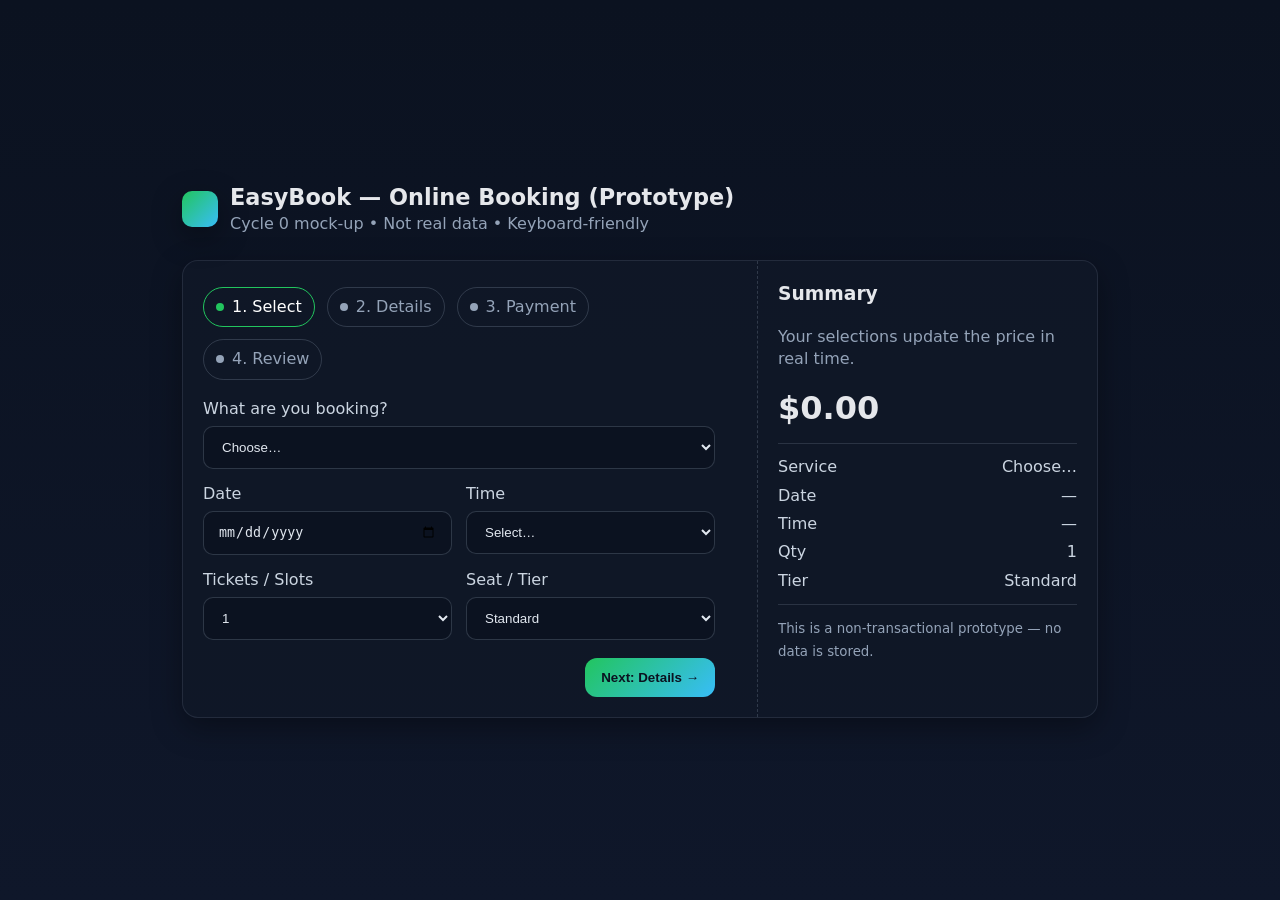
==== index.html @ df86c5bf "will it work" ====
<!DOCTYPE html>
<html lang="en">
<head>
  <meta charset="UTF-8" />
  <meta name="viewport" content="width=device-width, initial-scale=1" />
  <title>EasyBook • Prototype (Cycle 0)</title>
  <style>
    :root{
      --bg:#0f172a; /* slate-900 */
      --card:#111827; /* gray-900 */
      --ink:#e5e7eb; /* gray-200 */
      --muted:#94a3b8; /* slate-400 */
      --brand:#22c55e; /* green-500 */
      --brand-2:#38bdf8; /* sky-400 */
      --danger:#ef4444;
      --shadow:0 10px 30px rgba(0,0,0,.35);
    }
    *{box-sizing:border-box}
    body{margin:0;background:linear-gradient(180deg,#0b1220,#0f172a);color:var(--ink);font:16px/1.4 system-ui,-apple-system,Segoe UI,Roboto;min-height:100vh;display:flex;}
    .wrap{max-width:980px;margin:auto;padding:32px;flex:1}
    header{display:flex;align-items:center;gap:12px;margin-bottom:24px}
    header .logo{width:36px;height:36px;border-radius:10px;background:linear-gradient(135deg,var(--brand),var(--brand-2));box-shadow:var(--shadow)}
    h1{font-size:1.4rem;margin:0}
    .card{background:rgba(17,24,39,.8);border:1px solid rgba(148,163,184,.15);border-radius:16px;box-shadow:var(--shadow)}
    .grid{display:grid;grid-template-columns:1fr 340px;gap:22px}
    @media (max-width:900px){.grid{grid-template-columns:1fr}}
    .main{padding:20px}
    .aside{padding:20px;border-left:1px dashed rgba(148,163,184,.25)}
    @media (max-width:900px){.aside{border-left:0;border-top:1px dashed rgba(148,163,184,.25)}}
    .stepper{display:flex;gap:12px;flex-wrap:wrap;margin:6px 0 18px}
    .chip{display:inline-flex;align-items:center;gap:8px;padding:8px 12px;border-radius:999px;border:1px solid rgba(148,163,184,.25);color:var(--muted)}
    .chip.active{border-color:var(--brand);color:#fff}
    .chip .dot{width:8px;height:8px;border-radius:50%;background:var(--muted)}
    .chip.active .dot{background:var(--brand)}
    label{display:block;margin:14px 0 6px;color:#cbd5e1}
    input,select{width:100%;padding:12px 14px;border-radius:10px;border:1px solid rgba(148,163,184,.25);background:#0b1220;color:#e2e8f0}
    .row{display:grid;grid-template-columns:1fr 1fr;gap:14px}
    .btns{display:flex;justify-content:space-between;margin-top:18px}
    button{padding:12px 16px;border-radius:12px;border:0;cursor:pointer}
    .primary{background:linear-gradient(135deg,var(--brand),var(--brand-2));color:#0b1220;font-weight:700}
    .ghost{background:transparent;border:1px solid rgba(148,163,184,.35);color:var(--ink)}
    .price{font-size:2rem;font-weight:800;margin:0}
    .muted{color:var(--muted)}
    .notice{margin-top:8px;color:#fca5a5;font-size:.9rem;display:none}
    .show{display:block}
    .review-item{display:flex;justify-content:space-between;margin:6px 0;color:#cbd5e1}
    .divider{height:1px;background:rgba(148,163,184,.2);margin:12px 0}
  </style>
</head>
<body>
  <div class="wrap">
    <header>
      <div class="logo" aria-hidden="true"></div>
      <div>
        <h1>EasyBook — Online Booking (Prototype)</h1>
        <div class="muted">Cycle 0 mock-up • Not real data • Keyboard-friendly</div>
      </div>
    </header>

    <section class="card grid" aria-label="Booking flow">
      <div class="main">
        <nav class="stepper" aria-label="Steps">
          <div class="chip active" data-step="0"><span class="dot"></span><span>1. Select</span></div>
          <div class="chip" data-step="1"><span class="dot"></span><span>2. Details</span></div>
          <div class="chip" data-step="2"><span class="dot"></span><span>3. Payment</span></div>
          <div class="chip" data-step="3"><span class="dot"></span><span>4. Review</span></div>
        </nav>

        <!-- Selection -->
        <form id="step-0" autocomplete="on">
          <label for="service">What are you booking?</label>
          <select id="service" required>
            <option value="">Choose…</option>
            <option value="concert">Concert: City Chamber Night</option>
            <option value="clinic">Clinic: Wellness Check</option>
            <option value="tour">Museum Tour</option>
          </select>
          <div id="service-msg" class="notice">Please choose an option.</div>
          
          <div class="row">
            <div>
              <label for="date">Date</label>
              <input type="date" id="date" required />
              <div id="date-msg" class="notice">Please pick a date.</div>
            </div>
            <div>
              <label for="time">Time</label>
              <select id="time" required>
                <option value="">Select…</option>
                <option>09:00 AM</option>
                <option>01:00 PM</option>
                <option>06:30 PM</option>
              </select>
              <div id="time-msg" class="notice">Please choose a time.</div>
            </div>
          </div>

          <div class="row">
            <div>
              <label for="qty">Tickets / Slots</label>
              <select id="qty">
                <option>1</option>
                <option>2</option>
                <option>3</option>
                <option>4</option>
              </select>
            </div>
            <div>
              <label for="tier">Seat / Tier</label>
              <select id="tier">
                <option value="std">Standard</option>
                <option value="prem">Premium (+$15)</option>
                <option value="vip">VIP (+$40)</option>
              </select>
            </div>
          </div>

          <div class="btns">
            <span></span>
            <button type="button" class="primary" id="to-1">Next: Details →</button>
          </div>
        </form>

        <!-- Details -->
        <form id="step-1" hidden>
          <label for="name">Full name</label>
          <input id="name" placeholder="First Last" required />
          <div id="name-msg" class="notice">Please enter your name.</div>

          <label for="email">Email</label>
          <input id="email" type="email" placeholder="you@example.com" required />
          <div id="email-msg" class="notice">Enter a valid email.</div>

          <label for="notes">Accessibility or notes (optional)</label>
          <input id="notes" placeholder="Wheelchair seating, ASL interpreter, etc." />

          <div class="btns">
            <button type="button" class="ghost" id="back-0">← Back</button>
            <button type="button" class="primary" id="to-2">Next: Payment →</button>
          </div>
        </form>

        <!-- Payment -->
        <form id="step-2" hidden>
          <label for="card">Card number</label>
          <input id="card" inputmode="numeric" maxlength="19" placeholder="0000 0000 0000 0000" required />
          <div id="card-msg" class="notice">Card number looks short.</div>

          <div class="row">
            <div>
              <label for="exp">Expiry</label>
              <input id="exp" placeholder="MM/YY" maxlength="5" />
            </div>
            <div>
              <label for="cvv">CVV</label>
              <input id="cvv" placeholder="123" maxlength="4" />
            </div>
          </div>

          <div class="btns">
            <button type="button" class="ghost" id="back-1">← Back</button>
            <button type="button" class="primary" id="to-3">Review →</button>
          </div>
        </form>

        <!-- Review -->
        <div id="step-3" hidden>
          <h2>Review & Confirm</h2>
          <div class="review-item"><span>Service</span><strong id="r-service">—</strong></div>
          <div class="review-item"><span>Date</span><strong id="r-date">—</strong></div>
          <div class="review-item"><span>Time</span><strong id="r-time">—</strong></div>
          <div class="review-item"><span>Quantity</span><strong id="r-qty">—</strong></div>
          <div class="review-item"><span>Tier</span><strong id="r-tier">—</strong></div>
          <div class="divider"></div>
          <div class="review-item"><span>Total</span><strong id="r-total">$0.00</strong></div>

          <div class="btns">
            <button type="button" class="ghost" id="back-2">← Back</button>
            <button type="button" class="primary" id="confirm">Confirm Booking ✓</button>
          </div>
        </div>
      </div>

      <aside class="aside" aria-label="Order summary">
        <h3 style="margin-top:0">Summary</h3>
        <p class="muted">Your selections update the price in real time.</p>
        <p class="price" id="live-total">$0.00</p>
        <div class="divider"></div>
        <div class="review-item"><span>Service</span><span id="s-service">—</span></div>
        <div class="review-item"><span>Date</span><span id="s-date">—</span></div>
        <div class="review-item"><span>Time</span><span id="s-time">—</span></div>
        <div class="review-item"><span>Qty</span><span id="s-qty">1</span></div>
        <div class="review-item"><span>Tier</span><span id="s-tier">Standard</span></div>
        <div class="divider"></div>
        <small class="muted">This is a non-transactional prototype — no data is stored.</small>
      </aside>
    </section>

  </div>

<script>
  // Simple state + pricing
  const state = {
    service:"", date:"", time:"", qty:1, tier:"std", name:"", email:"",
  };
  const basePrice = { concert: 35, clinic: 25, tour: 18 };
  const tierAdd = { std: 0, prem: 15, vip: 40 };

  const el = id => document.getElementById(id);
  const chips = document.querySelectorAll('.chip');
  function setStep(n){
    // toggle forms
    for(let i=0;i<4;i++){
      const f = el('step-'+i);
      if(!f) continue;
      f.hidden = i!==n;
      chips[i].classList.toggle('active', i===n);
    }
  }

  // Inputs
  const service = el('service');
  const date = el('date');
  const time = el('time');
  const qty = el('qty');
  const tier = el('tier');

  function money(n){return `$${n.toFixed(2)}`}
  function compute(){
    const base = basePrice[state.service] || 0;
    const add = tierAdd[state.tier] || 0;
    const total = (base + add) * Number(state.qty || 1);
    el('live-total').textContent = money(total);
    return total;
  }
  function syncSummary(){
    el('s-service').textContent = service.options[service.selectedIndex]?.text || '—';
    el('s-date').textContent = state.date || '—';
    el('s-time').textContent = state.time || '—';
    el('s-qty').textContent = state.qty;
    el('s-tier').textContent = tier.options[tier.selectedIndex]?.text || 'Standard';
  }
  function update(){
    state.service = service.value; state.date = date.value; state.time = time.value; state.qty = qty.value; state.tier = tier.value;
    compute(); syncSummary();
  }
  [service,date,time,qty,tier].forEach(c=>c.addEventListener('change', update));
  update();

  // Step navigation with tiny validations
  el('to-1').addEventListener('click', ()=>{
    let ok=true;
    if(!service.value){ ok=false; el('service-msg').classList.add('show'); } else { el('service-msg').classList.remove('show'); }
    if(!date.value){ ok=false; el('date-msg').classList.add('show'); } else { el('date-msg').classList.remove('show'); }
    if(!time.value){ ok=false; el('time-msg').classList.add('show'); } else { el('time-msg').classList.remove('show'); }
    if(ok) setStep(1);
  });
  el('back-0').addEventListener('click', ()=> setStep(0));

  el('to-2').addEventListener('click', ()=>{
    const name = el('name'); const email = el('email');
    let ok = true;
    if(!name.value){ ok=false; el('name-msg').classList.add('show'); } else { el('name-msg').classList.remove('show'); }
    if(!email.value || !/^[^@\s]+@[^@\s]+\.[^@\s]+$/.test(email.value)) { ok=false; el('email-msg').classList.add('show'); } else { el('email-msg').classList.remove('show'); }
    if(ok){ state.name = name.value; state.email = email.value; setStep(2); }
  });
  el('back-1').addEventListener('click', ()=> setStep(1));

  el('to-3').addEventListener('click', ()=>{
    const card = el('card');
    if(card.value.replace(/\s/g,'').length < 12){ el('card-msg').classList.add('show'); return; }
    el('card-msg').classList.remove('show');
    // fill review
    el('r-service').textContent = service.options[service.selectedIndex]?.text;
    el('r-date').textContent = date.value; el('r-time').textContent = time.value;
    el('r-qty').textContent = qty.value; el('r-tier').textContent = tier.options[tier.selectedIndex]?.text;
    el('r-total').textContent = el('live-total').textContent;
    setStep(3);
  });
  el('back-2').addEventListener('click', ()=> setStep(2));

  el('confirm').addEventListener('click', ()=>{
    alert('✅ Booking confirmed (prototype). Thanks!');
  });
</script>
</body>
</html>
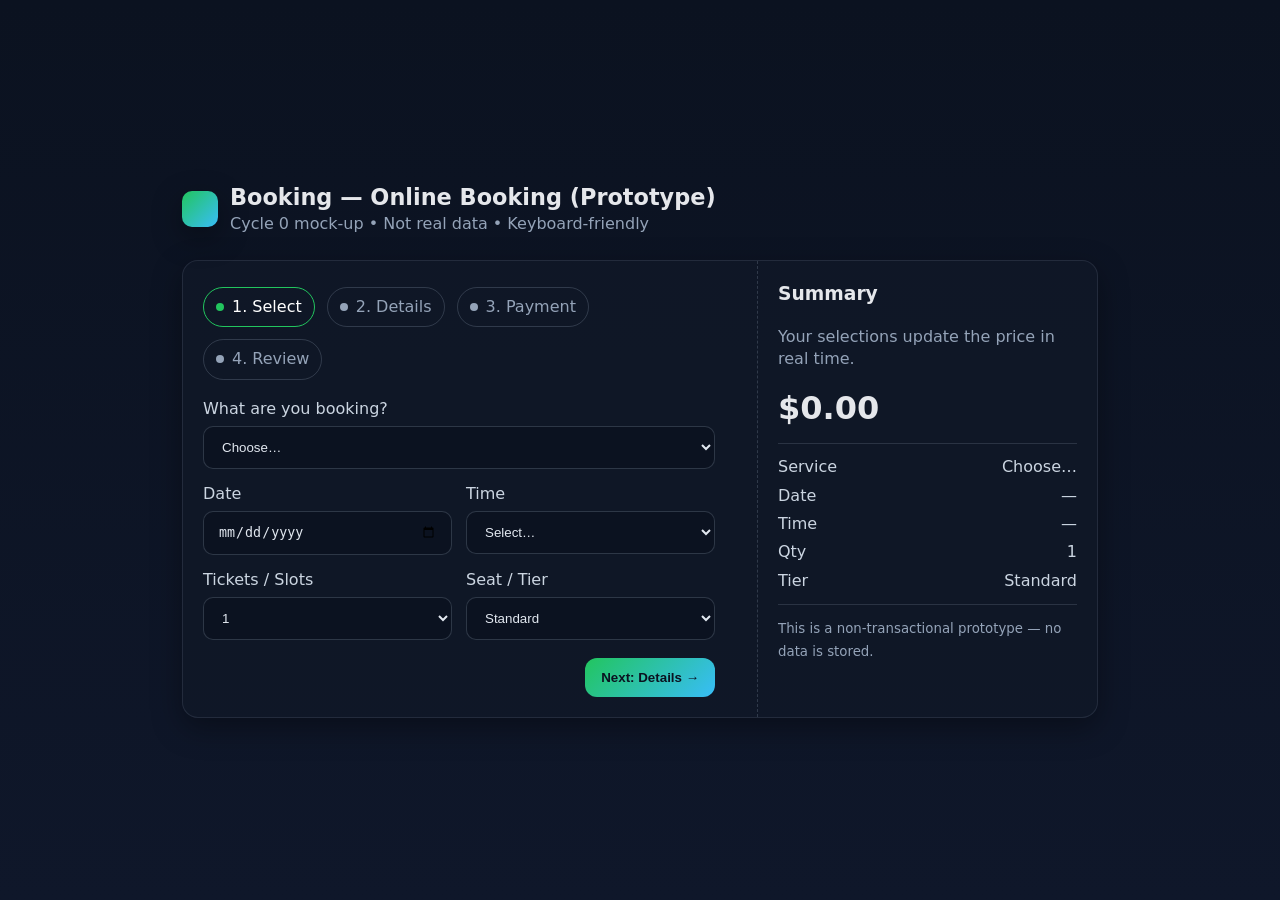
==== commit f34b7d98: "changed values" ====
--- a/index.html
+++ b/index.html
@@ -3,7 +3,7 @@
 <head>
   <meta charset="UTF-8" />
   <meta name="viewport" content="width=device-width, initial-scale=1" />
-  <title>EasyBook • Prototype (Cycle 0)</title>
+  <title>Booking • Prototype (Cycle 0)</title>
   <style>
     :root{
       --bg:#0f172a; /* slate-900 */
@@ -52,7 +52,7 @@
     <header>
       <div class="logo" aria-hidden="true"></div>
       <div>
-        <h1>EasyBook — Online Booking (Prototype)</h1>
+        <h1>Booking — Online Booking (Prototype)</h1>
         <div class="muted">Cycle 0 mock-up • Not real data • Keyboard-friendly</div>
       </div>
     </header>
@@ -71,8 +71,8 @@
           <label for="service">What are you booking?</label>
           <select id="service" required>
             <option value="">Choose…</option>
-            <option value="concert">Concert: City Chamber Night</option>
-            <option value="clinic">Clinic: Wellness Check</option>
+            <option value="concert">Concert</option>
+            <option value="ballet">Ballet</option>
             <option value="tour">Museum Tour</option>
           </select>
           <div id="service-msg" class="notice">Please choose an option.</div>
@@ -203,7 +203,7 @@
   const state = {
     service:"", date:"", time:"", qty:1, tier:"std", name:"", email:"",
   };
-  const basePrice = { concert: 35, clinic: 25, tour: 18 };
+  const basePrice = { concert: 35, ballet: 25, tour: 18 };
   const tierAdd = { std: 0, prem: 15, vip: 40 };
 
   const el = id => document.getElementById(id);
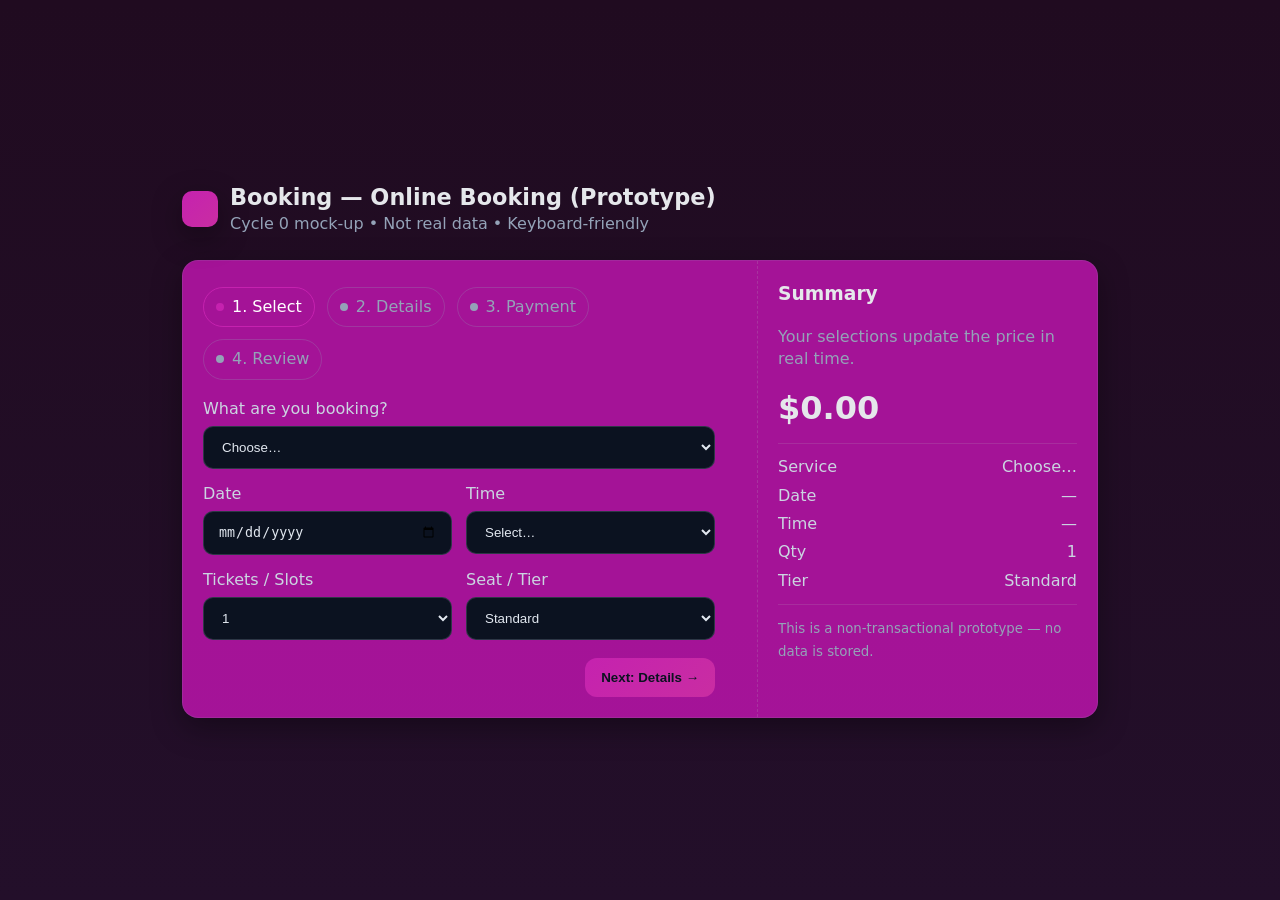
==== commit 068e6254: "pink" ====
--- a/index.html
+++ b/index.html
@@ -10,22 +10,22 @@
       --card:#111827; /* gray-900 */
       --ink:#e5e7eb; /* gray-200 */
       --muted:#94a3b8; /* slate-400 */
-      --brand:#22c55e; /* green-500 */
-      --brand-2:#38bdf8; /* sky-400 */
+      --brand:#c522af; /* green-500 */
+      --brand-2:#c92da2; /* sky-400 */
       --danger:#ef4444;
       --shadow:0 10px 30px rgba(0,0,0,.35);
     }
     *{box-sizing:border-box}
-    body{margin:0;background:linear-gradient(180deg,#0b1220,#0f172a);color:var(--ink);font:16px/1.4 system-ui,-apple-system,Segoe UI,Roboto;min-height:100vh;display:flex;}
+    body{margin:0;background:linear-gradient(180deg,rgb(32, 11, 32),#230f2a);color:var(--ink);font:16px/1.4 system-ui,-apple-system,Segoe UI,Roboto;min-height:100vh;display:flex;}
     .wrap{max-width:980px;margin:auto;padding:32px;flex:1}
     header{display:flex;align-items:center;gap:12px;margin-bottom:24px}
     header .logo{width:36px;height:36px;border-radius:10px;background:linear-gradient(135deg,var(--brand),var(--brand-2));box-shadow:var(--shadow)}
     h1{font-size:1.4rem;margin:0}
-    .card{background:rgba(17,24,39,.8);border:1px solid rgba(148,163,184,.15);border-radius:16px;box-shadow:var(--shadow)}
+    .card{background:rgba(198, 22, 181, 0.8);border:1px solid rgba(148,163,184,.15);border-radius:16px;box-shadow:var(--shadow)}
     .grid{display:grid;grid-template-columns:1fr 340px;gap:22px}
     @media (max-width:900px){.grid{grid-template-columns:1fr}}
     .main{padding:20px}
-    .aside{padding:20px;border-left:1px dashed rgba(148,163,184,.25)}
+    .aside{padding:20px;border-left:1px dashed rgba(179, 148, 184, 0.25)}
     @media (max-width:900px){.aside{border-left:0;border-top:1px dashed rgba(148,163,184,.25)}}
     .stepper{display:flex;gap:12px;flex-wrap:wrap;margin:6px 0 18px}
     .chip{display:inline-flex;align-items:center;gap:8px;padding:8px 12px;border-radius:999px;border:1px solid rgba(148,163,184,.25);color:var(--muted)}
@@ -44,7 +44,7 @@
     .notice{margin-top:8px;color:#fca5a5;font-size:.9rem;display:none}
     .show{display:block}
     .review-item{display:flex;justify-content:space-between;margin:6px 0;color:#cbd5e1}
-    .divider{height:1px;background:rgba(148,163,184,.2);margin:12px 0}
+    .divider{height:1px;background:rgba(184, 148, 184, 0.2);margin:12px 0}
   </style>
 </head>
 <body>
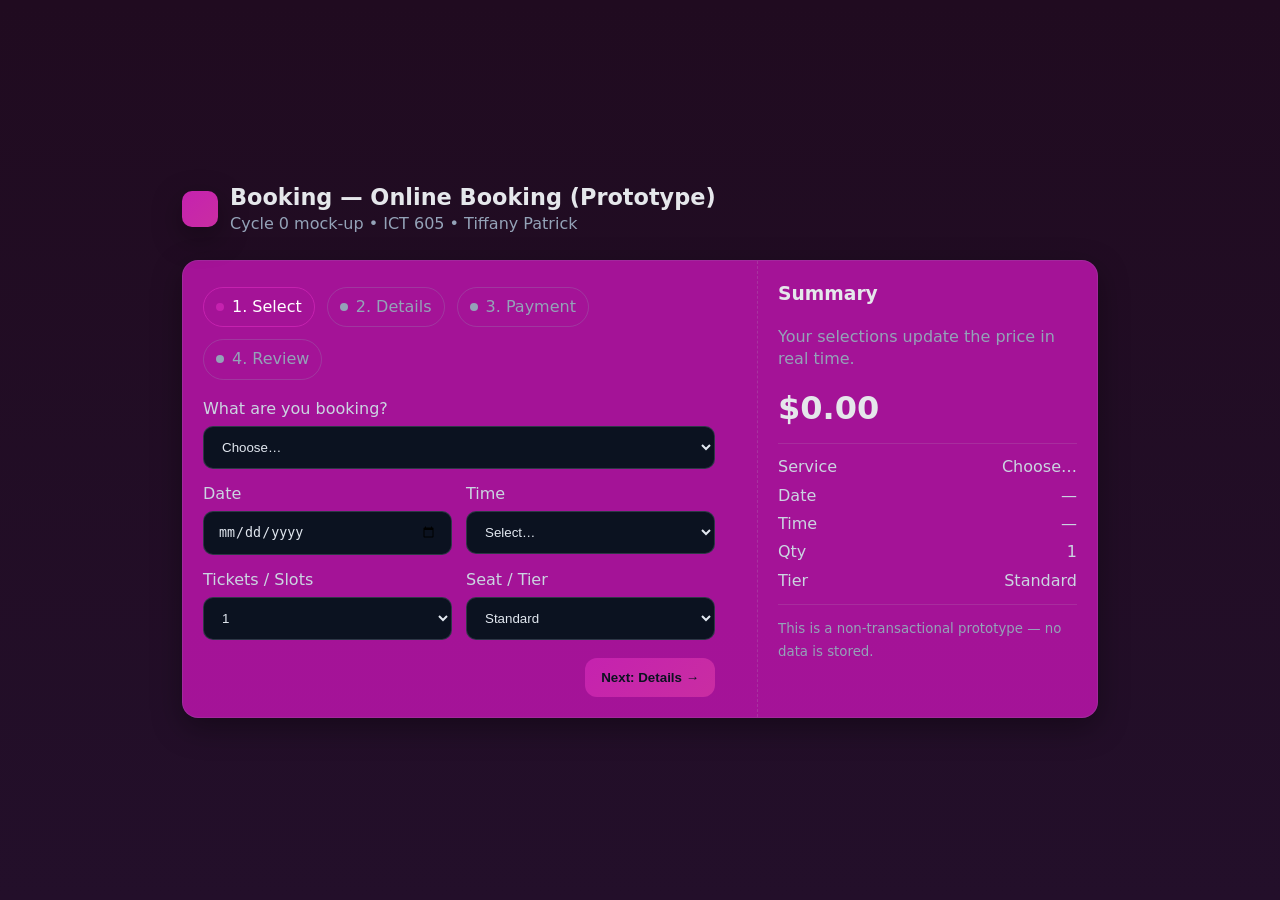
==== commit 59fe24b2: "name" ====
--- a/index.html
+++ b/index.html
@@ -53,7 +53,7 @@
       <div class="logo" aria-hidden="true"></div>
       <div>
         <h1>Booking — Online Booking (Prototype)</h1>
-        <div class="muted">Cycle 0 mock-up • Not real data • Keyboard-friendly</div>
+        <div class="muted">Cycle 0 mock-up • ICT 605 • Tiffany Patrick</div>
       </div>
     </header>
 
